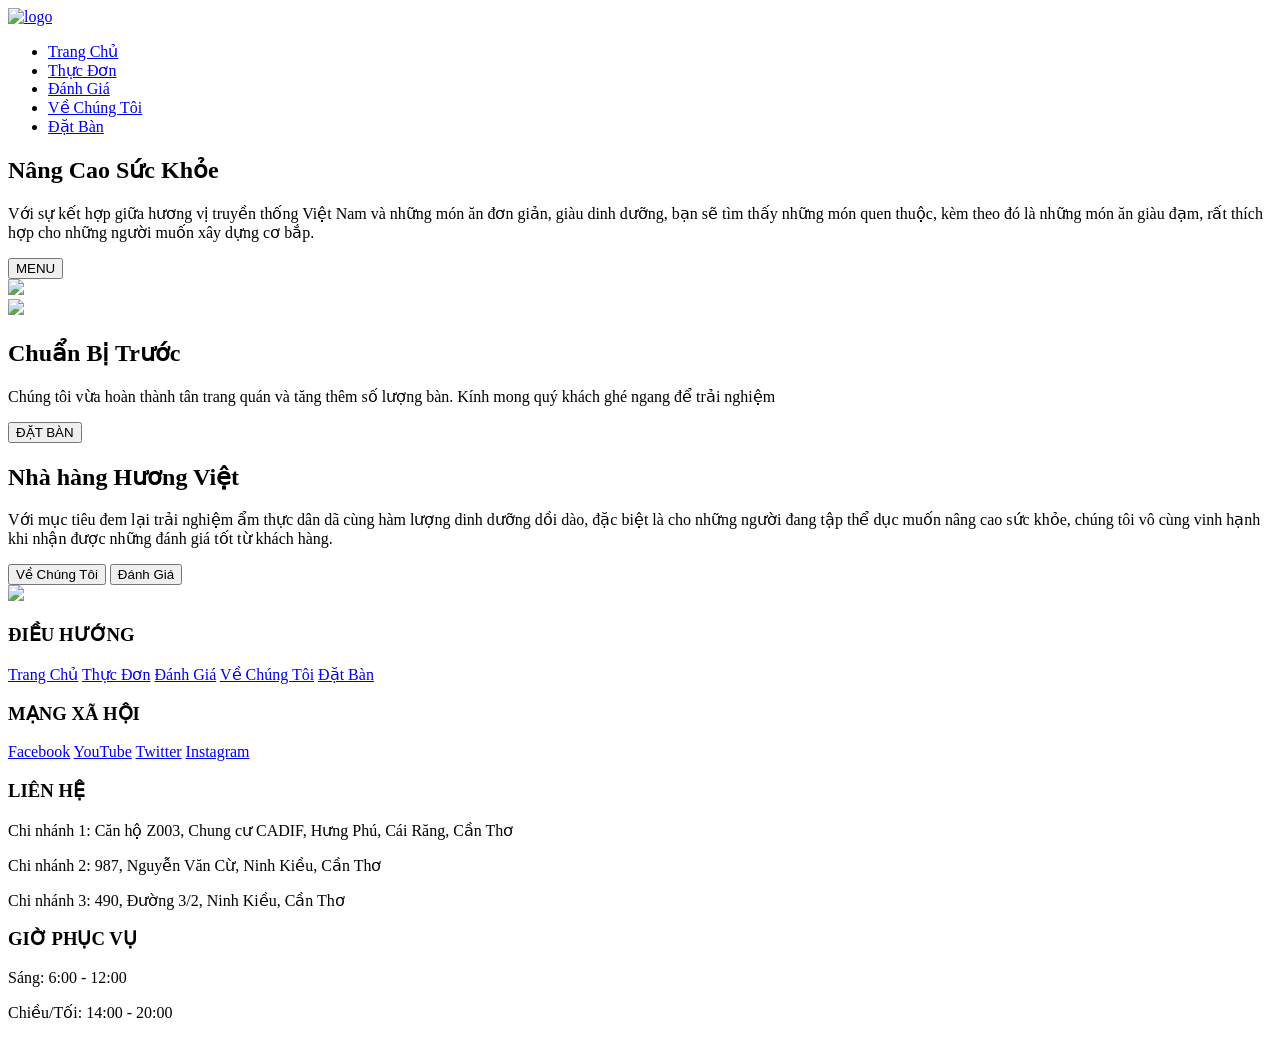
==== index.html @ 30f1e33d "Add files via upload" ====
<!DOCTYPE html>
<html lang="vi">

<head>
    <meta charset="UTF-8">
    <meta name="viewport" content="width=device-width, initial-scale=1.0">
    <title>Hương Việt - Trang chủ</title>
    <link rel="shortcut icon" type="image/png" href="/Images/chicken.png">
    <link rel="stylesheet" href="/css/general.css">
    <link rel="stylesheet" href="/css/index.css">
    <link rel="preconnect" href="https://fonts.googleapis.com">
    <link rel="preconnect" href="https://fonts.gstatic.com" crossorigin>
    <link href="https://fonts.googleapis.com/css2?family=Be+Vietnam+Pro:ital,wght@0,100;0,200;0,300;0,400;0,500;0,600;0,700;0,800;0,900;1,100;1,200;1,300;1,400;1,500;1,600;1,700;1,800;1,900&family=Inter:ital,opsz,wght@0,14..32,100..900;1,14..32,100..900&display=swap" rel="stylesheet">
</head>

<body>
    <header>
        <nav class="header">
            <a href="index.html">
                <img class="top-icon" src="/Images/chicken.png" alt="logo">
            </a>
                <ul class="header__right-section">
                    <li><a href="index.html">Trang Chủ</a></li>
                    <li><a href="thucdon.html">Thực Đơn</a></li>
                    <li><a href="danhgia.html">Đánh Giá</a></li>
                    <li><a href="vechungtoi.html">Về Chúng Tôi</a></li>
                    <li><a href="datban.html">Đặt Bàn</a></li>
                </ul>  
        </nav>
    </header>

    <main>
        <section class="menu-introduction">
            <div class="menu-introduction__left">
                <h1>Nâng Cao Sức Khỏe</h1>
                <p>
                    Với sự kết hợp giữa hương vị truyền thống Việt Nam và những món ăn đơn giản, giàu dinh dưỡng, 
                    bạn sẽ tìm thấy những món <span class = "highlight">quen thuộc</span>, kèm theo đó là những món ăn <span class = "highlight">giàu đạm</span>, 
                    rất thích hợp cho những người muốn <span class = "highlight">xây dựng cơ bắp</span>.
                </p>
                <button class="introduction__buttons" onclick="goToMenu()">MENU</button>
            </div>
            <div class="menu-introduction__right">
                <img src="/Images/Menu/2.png">
            </div>
        </section>

        <section class="reservation-introduction">
            <div class="reservation-introduction__left">
                <img src="/Images/Restaurant/Restaurant-View-1.jpg">
            </div>
            
            <div class="reservation-introduction__right">
                <h1>Chuẩn Bị Trước</h1>
                <p>
                    Chúng tôi vừa hoàn thành tân trang quán và <span class = "highlight">tăng thêm số lượng bàn</span>. Kính mong quý khách ghé ngang để
                    trải nghiệm
                </p>
                <button class="introduction__buttons" onclick="goToReservation()">ĐẶT BÀN</button>
            </div>
            
        </section>

        <section class="AbR-introduction">
            <div class="AbR-introduction__left">
                <h1>Nhà hàng Hương Việt</h1>
                <p>
                    Với mục tiêu đem lại trải nghiệm ẩm thực dân dã cùng hàm lượng dinh dưỡng dồi dào, đặc biệt là cho 
                    những người đang tập thể dục muốn nâng cao sức khỏe, chúng tôi vô cùng vinh hạnh khi nhận được những 
                    đánh giá tốt từ khách hàng.
                </p>
                <button class="introduction__buttons" onclick="goToAbout()">Về Chúng Tôi</button>
                <button class="introduction__buttons" onclick="goToReviews()">Đánh Giá</button>
            </div>
            <div class="AbR-introduction__right">
                <img src="/Images/AboutUs/Gordon-Ramsay.webp">
            </div>
        </section>
    </main>

    <footer>
        <section class="grid-footer">
            <div class="flex-footer-column">
                <h3>ĐIỀU HƯỚNG</h3>

                <a href="index.html">Trang Chủ</a>
                <a href="thucdon.html">Thực Đơn</a>
                <a href="danhgia.html">Đánh Giá</a>
                <a href="vechungtoi.html">Về Chúng Tôi</a>
                <a href="datban.html">Đặt Bàn</a>
            </div>

            <div class="flex-footer-column">
                <h3>MẠNG XÃ HỘI</h3>

                <a href="https://www.facebook.com/" target="_blank">Facebook</a>
                <a href="https://www.youtube.com/" target="_blank">YouTube</a>
                <a href="https://www.x.com/" target="_blank">Twitter</a>
                <a href="https://www.instagram.com/" target="_blank">Instagram</a>
            </div>

            <div class="flex-footer-column">
                <h3>LIÊN HỆ</h3>

                <p>Chi nhánh 1: Căn hộ Z003, Chung cư CADIF, Hưng Phú, Cái Răng, Cần Thơ</p>
                <p>Chi nhánh 2: 987, Nguyễn Văn Cừ, Ninh Kiều, Cần Thơ</p>
                <p>Chi nhánh 3: 490, Đường 3/2, Ninh Kiều, Cần Thơ</p>
            </div>

            <div class="flex-footer-column">
                <h3>GIỜ PHỤC VỤ</h3>

                <p>Sáng: 6:00 - 12:00</p>
                <p>Chiều/Tối: 14:00 - 20:00</p>
            </div>
        </section>
    </footer>

<!-- JAVASCRIPT -->
    <script>
        function goToMenu() {
            window.location.href = "thucdon.html";
        }

        function goToReservation() {
            window.location.href = "datban.html";
        }

        function goToAbout() {
            window.location.href = "vechungtoi.html";
        }

        function goToReviews() {
            window.location.href = "danhgia.html"
        }

    </script>
</body>
</html>
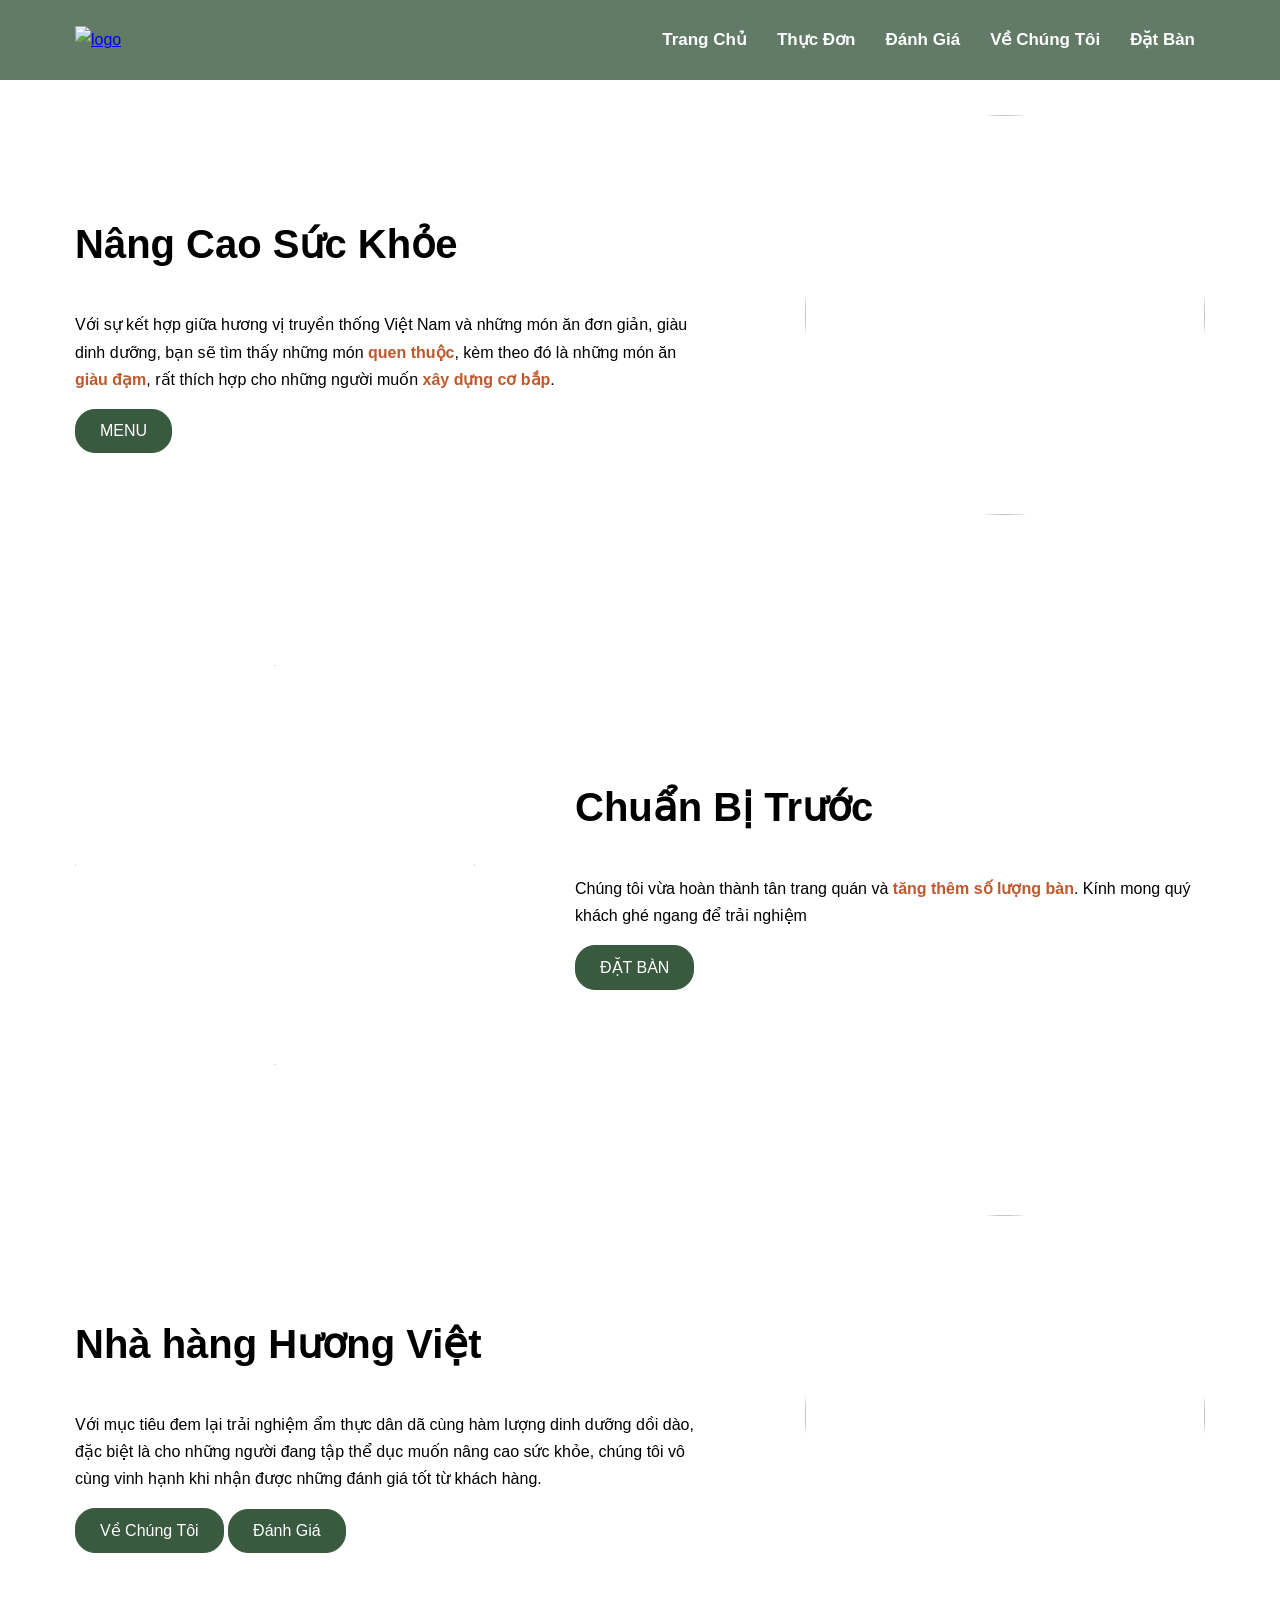
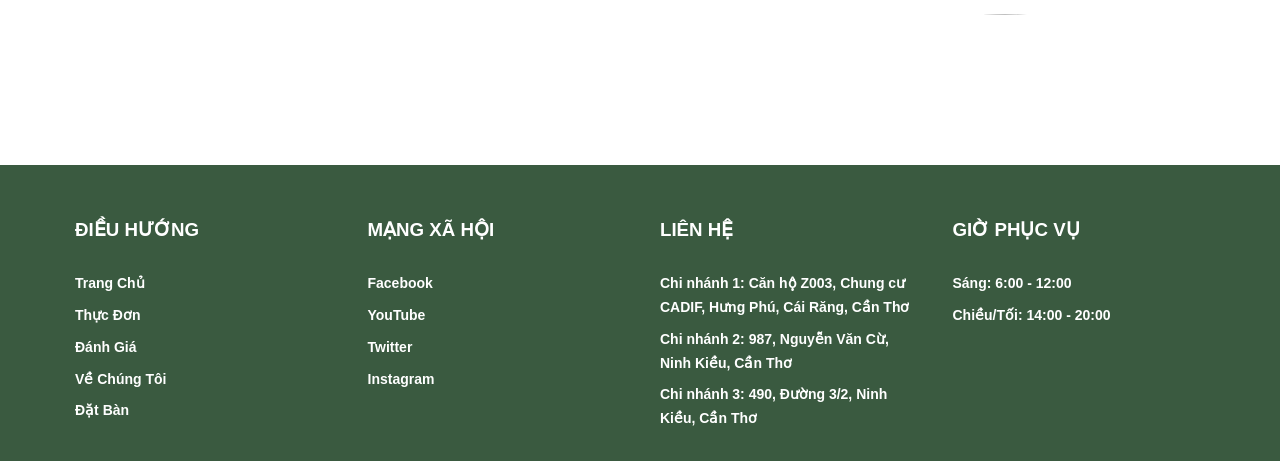
==== commit 5e016d6a: "Update index.html" ====
--- a/index.html
+++ b/index.html
@@ -6,8 +6,8 @@
     <meta name="viewport" content="width=device-width, initial-scale=1.0">
     <title>Hương Việt - Trang chủ</title>
     <link rel="shortcut icon" type="image/png" href="/Images/chicken.png">
-    <link rel="stylesheet" href="/css/general.css">
-    <link rel="stylesheet" href="/css/index.css">
+    <link rel="stylesheet" href="css/general.css">
+    <link rel="stylesheet" href="css/index.css">
     <link rel="preconnect" href="https://fonts.googleapis.com">
     <link rel="preconnect" href="https://fonts.gstatic.com" crossorigin>
     <link href="https://fonts.googleapis.com/css2?family=Be+Vietnam+Pro:ital,wght@0,100;0,200;0,300;0,400;0,500;0,600;0,700;0,800;0,900;1,100;1,200;1,300;1,400;1,500;1,600;1,700;1,800;1,900&family=Inter:ital,opsz,wght@0,14..32,100..900;1,14..32,100..900&display=swap" rel="stylesheet">
@@ -136,4 +136,4 @@
 
     </script>
 </body>
-</html>+</html>
--- a/css/general.css
+++ b/css/general.css
@@ -0,0 +1,19 @@
+body {
+    padding: 115px 0px 0px 0px;
+    font-family: "Inter", sans-serif;
+    font-size: 16px;
+    line-height: 1.7;
+    margin: 0;
+}
+
+h1 {
+    font-family: "Be Vietnam Pro", sans-serif;
+    font-weight: 700;
+    font-size: 40px;
+}
+
+h2 {
+    font-family: "Be Vietnam Pro", sans-serif;
+    font-weight: 600;
+    font-size: 30px;
+}
--- a/css/index.css
+++ b/css/index.css
@@ -0,0 +1,246 @@
+main {
+    padding: 0px 75px;
+}
+
+.top-icon {
+    height: 60px;
+    width: auto;
+}
+
+.header {
+    display: flex;
+    justify-content: space-between;
+    align-items: center;
+    height: 80px;
+    top: 0;
+    left: 0;
+    right: 0;
+    position: fixed;
+    z-index: 1000;
+
+    background-color: rgba(58, 90, 64, 0.8);
+    color: white;
+
+    padding: 0px 75px;
+}
+
+
+.header__right-section {
+    display: flex;
+    padding: 10px;
+    gap: 30px;
+    justify-content: space-between;
+    list-style-type: none;
+}
+
+.header__right-section a, 
+.header__right-section a:visited {
+    font-family: "Inter", sans-serif;
+    font-size: 17px;
+    font-weight: bold;
+
+    text-decoration: none;
+    color: inherit;
+}
+
+.grid-footer {
+    display: grid;
+    grid-template-columns: repeat(4, 1fr);
+    font-family: "Inter", sans-serif;
+    font-size: 16px;
+    font-weight: bold;
+
+    background-color: #3A5A40;
+    color: #ffffff;
+
+    padding: 30px 75px;
+    gap: 40px;
+}
+
+.flex-footer-column {
+    display:flex;
+    flex-direction: column;
+    gap: 8px;
+}
+
+.flex-footer-column a, 
+.flex-footer-column a:visited,
+.flex-footer-column p {
+    font-family: "Inter", sans-serif;
+    font-size: 14px;
+    font-weight: bold;
+
+    text-decoration: none;
+    color: inherit;
+    margin: 0;
+}
+
+.menu-introduction {
+    display: flex;
+    align-items: center;
+    gap: 100px;
+
+    margin-bottom: 150px;
+}
+
+.menu-introduction__left {
+    flex: 1;
+}
+
+.menu-introduction__right {
+    aspect-ratio: 1/1;
+    max-width: 400px;
+    border-radius: 50%;
+
+    overflow: hidden;
+
+    flex: 1;
+}
+
+.menu-introduction__right img {
+    width: 100%;
+    height: 100%;
+    object-fit: cover;
+}
+
+/* ============================== Reservation ============================== */
+
+.reservation-introduction {
+    display: flex;
+    align-items: center;
+    gap: 100px;
+    margin-bottom: 150px;
+}
+
+.reservation-introduction__right {
+    flex: 1;
+}
+
+.reservation-introduction__left {
+    aspect-ratio: 1/1;
+    max-width: 400px;
+    clip-path: polygon(50% 0%, 100% 50%, 50% 100%, 0% 50%);
+
+    overflow: hidden;
+
+    flex: 1;
+}
+
+.reservation-introduction__left img {
+    width: 100%;
+    height: 100%;
+    object-fit: cover;
+}
+
+/* ============================== About us & Reviews ============================== */
+
+.AbR-introduction {
+    display: flex;
+    align-items: center;
+    gap: 100px;
+
+    margin-bottom: 150px;
+}
+
+.AbR-introduction__left {
+    flex: 1;
+}
+
+.AbR-introduction__right {
+    aspect-ratio: 1/1;
+    width: 400px;
+    border-radius: 50%;
+
+    overflow: hidden;
+}
+
+.AbR-introduction__right img {
+    width: 100%;
+    height: 100%;
+    object-fit: cover;
+}
+
+.introduction__buttons {
+    font-family: "Inter", sans-serif;
+    font-size: 16px;
+    
+    padding: 12px 24px;
+
+    border-radius: 20px;
+    border-style: solid;
+    border-width: 1px;
+    border-color: #3A5A40;
+    background-color: #3A5A40;
+    color: white;
+
+    cursor: pointer;
+    transition: background-color 0.4s, color 0.4s;
+
+}
+
+.introduction__buttons:hover {
+    padding: 12px 24px;
+
+    background-color: white;
+    color: #3A5A40;
+    border-style: solid;
+    border-width: 1px;
+    border-color: #3A5A40;
+
+}
+
+.highlight {
+    color: #C0582B;
+    font-weight: 600;
+}
+
+@media (max-width: 768px) {
+
+    body {
+        padding-top: 80px;
+    }
+
+    main {
+        padding: 0px 20px;
+    }
+
+    .header {
+        padding: 0px 20px;
+    }
+
+    .header__right-section {
+        gap: 8px;
+    }
+    
+    .header__right-section a {
+        font-size: 14px;
+    }
+
+    .menu-introduction,
+    .reservation-introduction,
+    .AbR-introduction {
+        flex-direction: column;
+        gap: 30px;
+        margin-bottom: 80px;
+        text-align: center;
+    }
+
+    .menu-introduction__right,
+    .reservation-introduction__left,
+    .AbR-introduction__right {
+        max-width: 250px;
+        margin: 0 auto;
+    }
+
+    .grid-footer {
+        grid-template-columns: 1fr;
+        padding: 20px;
+        gap: 20px;
+        text-align: center;
+    }
+
+    img {
+        max-width: 100%;
+        height: auto;
+    }
+}
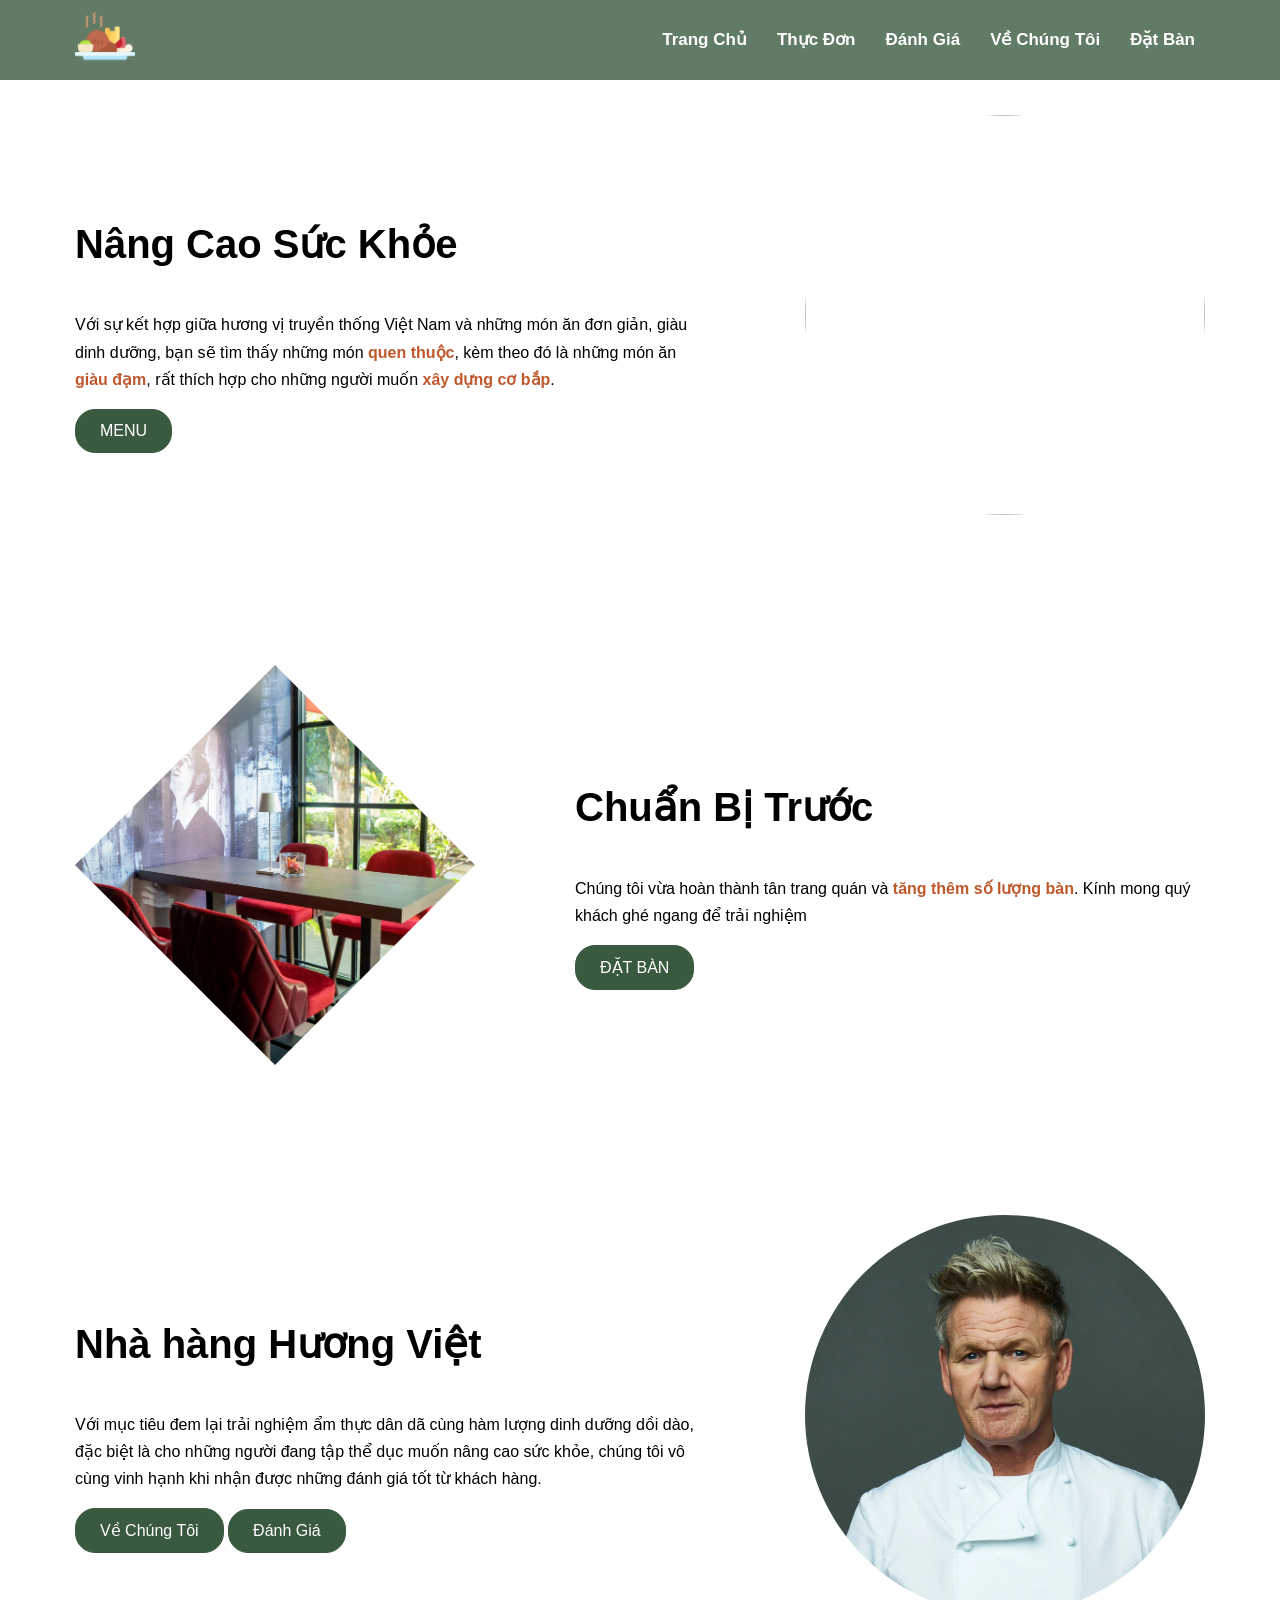
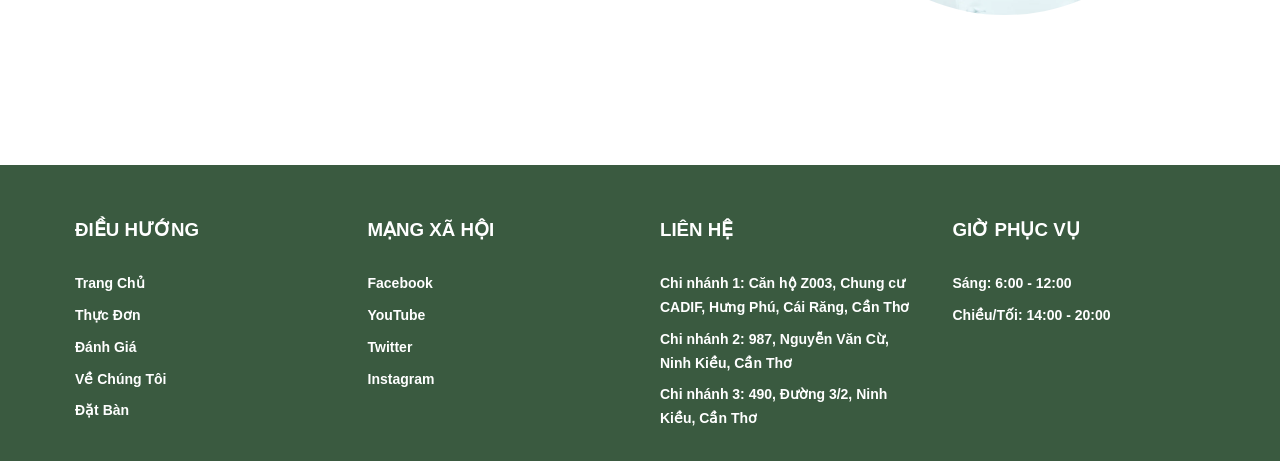
==== commit b2e6e9cf: "Update index.html" ====
--- a/index.html
+++ b/index.html
@@ -5,7 +5,7 @@
     <meta charset="UTF-8">
     <meta name="viewport" content="width=device-width, initial-scale=1.0">
     <title>Hương Việt - Trang chủ</title>
-    <link rel="shortcut icon" type="image/png" href="/Images/chicken.png">
+    <link rel="shortcut icon" type="image/png" href="Images/chicken.png">
     <link rel="stylesheet" href="css/general.css">
     <link rel="stylesheet" href="css/index.css">
     <link rel="preconnect" href="https://fonts.googleapis.com">
@@ -17,7 +17,7 @@
     <header>
         <nav class="header">
             <a href="index.html">
-                <img class="top-icon" src="/Images/chicken.png" alt="logo">
+                <img class="top-icon" src="Images/chicken.png" alt="logo">
             </a>
                 <ul class="header__right-section">
                     <li><a href="index.html">Trang Chủ</a></li>
@@ -30,6 +30,8 @@
     </header>
 
     <main>
+
+        <!-- Mục đầu tiên: Giới thiệu Menu -->
         <section class="menu-introduction">
             <div class="menu-introduction__left">
                 <h1>Nâng Cao Sức Khỏe</h1>
@@ -41,13 +43,14 @@
                 <button class="introduction__buttons" onclick="goToMenu()">MENU</button>
             </div>
             <div class="menu-introduction__right">
-                <img src="/Images/Menu/2.png">
+                <img src="Images/Menu/2.png">
             </div>
         </section>
 
+        <!-- Mục thứ hai: Giới thiệu Đặt bàn -->
         <section class="reservation-introduction">
             <div class="reservation-introduction__left">
-                <img src="/Images/Restaurant/Restaurant-View-1.jpg">
+                <img src="Images/Restaurant/Restaurant-View-1.jpg">
             </div>
             
             <div class="reservation-introduction__right">
@@ -61,6 +64,7 @@
             
         </section>
 
+        <!-- Mục thứ ba: Giới thiệu hai trang còn lại -->
         <section class="AbR-introduction">
             <div class="AbR-introduction__left">
                 <h1>Nhà hàng Hương Việt</h1>
@@ -73,7 +77,7 @@
                 <button class="introduction__buttons" onclick="goToReviews()">Đánh Giá</button>
             </div>
             <div class="AbR-introduction__right">
-                <img src="/Images/AboutUs/Gordon-Ramsay.webp">
+                <img src="Images/AboutUs/Gordon-Ramsay.webp">
             </div>
         </section>
     </main>
--- a/css/general.css
+++ b/css/general.css
@@ -1,3 +1,4 @@
+/* phần setting cài cho tất cả các trang */
 body {
     padding: 115px 0px 0px 0px;
     font-family: "Inter", sans-serif;
--- a/css/index.css
+++ b/css/index.css
@@ -2,6 +2,7 @@
     padding: 0px 75px;
 }
 
+/* ==================== header & footer ==================== */
 .top-icon {
     height: 60px;
     width: auto;
@@ -43,6 +44,7 @@
     color: inherit;
 }
 
+/* footer grid + flex */
 .grid-footer {
     display: grid;
     grid-template-columns: repeat(4, 1fr);
@@ -75,6 +77,7 @@
     margin: 0;
 }
 
+/* ==================== phần nội dung trang ==================== */
 .menu-introduction {
     display: flex;
     align-items: center;
@@ -116,6 +119,14 @@
     flex: 1;
 }
 
+
+/* Dạ clip-path là em dùng sự trợ giúp của Google ạ. Lúc đầu em tính tự tạo hình thoi bằng cách tạo hình vuông
+xong rồi em rotate 45 độ, nhưng mà làm vậy thì hình ảnh bên trong cũng rotate theo, sau khi thử đặt một vài 
+container bên ngoài hình ảnh nhưng vẫn không được thì em mới sử dụng clip-path ạ. Clip là cắt những vùng bên ngoài,
+path là lối đi. Về cơ bản thì khi nhập polygon sẽ cần các điểm tọa độ, thay vì em nhập từng pixel thì em sẽ chia
+container ra thành phần trăm, sau đó em nhập các điểm x, y trong container đó. Trong polygon có 8 chỉ số phần trăm,
+tượng trưng cho 4 điểm tọa độ (x,y). Có thể hoán đổi vị trí của các cặp tọa độ với nhau trong polygon, miễn sao vẫn giữ
+nguyên địa điểm của nó để clip phần dư và giữ lại hình thoi là được ạ.*/
 .reservation-introduction__left {
     aspect-ratio: 1/1;
     max-width: 400px;
@@ -189,11 +200,16 @@
 
 }
 
+/* ==================== highlight chữ ==================== */
 .highlight {
     color: #C0582B;
     font-weight: 600;
 }
 
+
+/* ==================== responsive web trên điện thoại ==================== */
+/*Phần này em nhờ AI để giúp em biết được nên dùng câu lệnh nào để nội dung chỉ hiển thị trên điện thoại ạ
+(là @media với max-width)*/
 @media (max-width: 768px) {
 
     body {
@@ -216,6 +232,8 @@
         font-size: 14px;
     }
 
+    /*vì điện thoại không có hiển thị màn hình ngang như laptop và tablet, nên em chuyển flex-direction từ row 
+    sang column ạ*/
     .menu-introduction,
     .reservation-introduction,
     .AbR-introduction {
@@ -232,6 +250,8 @@
         margin: 0 auto;
     }
 
+    /* Nếu như chia ra làm 4 column như trên laptop thì sẽ bị mất chữ ở cột cuối cùng, nên em chỉ để duy nhất
+    một cột ạ*/
     .grid-footer {
         grid-template-columns: 1fr;
         padding: 20px;
